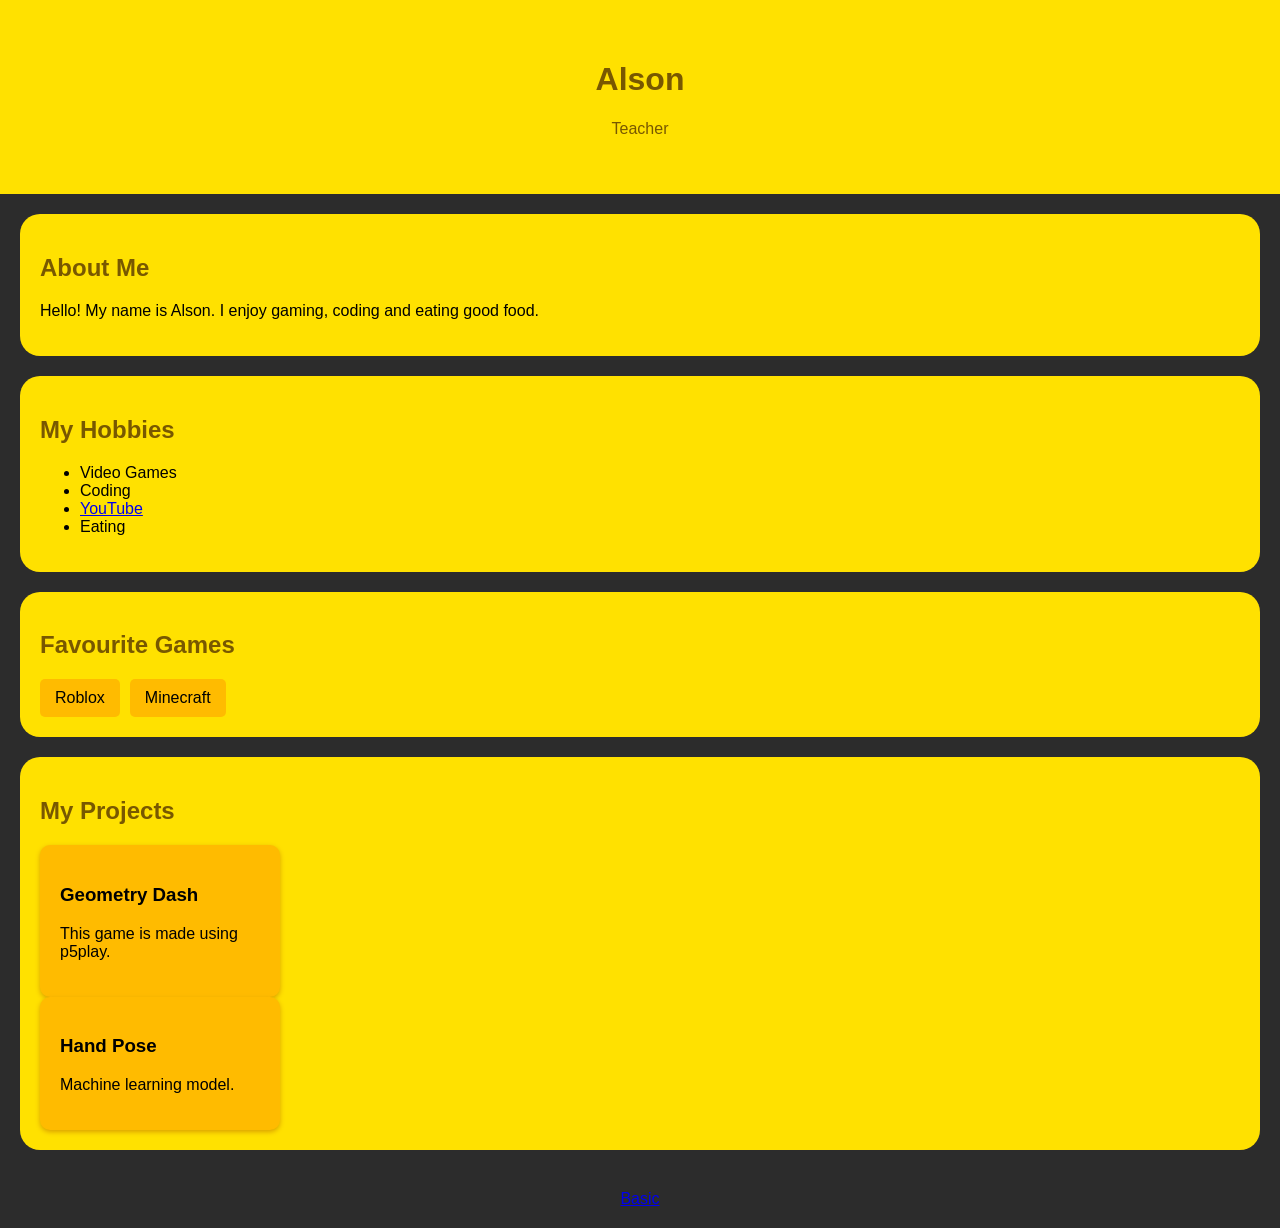
==== index.html @ 78d8d633 "Initial commit" ====
<!doctype html>
<html>
  <title>Alson's Website</title>
  <head>
    <title>My Portfolio</title>
    <link rel="stylesheet" href="style.css"/>
    <!-- <style>
      h1 {color:blue};
      h2 {color:aqua};
      p {color:red}
    </style> -->
  </head>
  <body>
    <header>
      <h1>Alson</h1>
      <p>Teacher</p>
    </header>

    <!-- About me -->
    <section>
      <h2>About Me</h2>

      <p>
        Hello! My name is Alson. I enjoy gaming, coding and eating good food.
      </p>
    </section>

    <!-- My Hobbies -->
    <section>
      <!-- <h2 style="color:red">My Hobbies</h2> -->
       <h2>My Hobbies</h2>
      <ul>
        <li>Video Games</li>
        <li>Coding</li>
        <li><a href="https://www.youtube.com/watch?v=dQw4w9WgXcQ&list=RDdQw4w9WgXcQ" target="_blank">YouTube</a></li>
        <li>Eating</li>
      </ul>
    </section>

    <!-- My Favourite Games Video -->
    <section>
      <h2>Favourite Games</h2>
      
      <div class="games">
        <a href="https://www.roblox.com" target="_blank">Roblox</a>
        <a href="https://www.minecraft.net/en-us" target="_blank">Minecraft</a>
      </div>
    </section>

    <!-- My projects (add each time when a project is completed) -->
    <section>
      <h2>My Projects</h2>

      <div class="projects">
        <a href="02_geometrydash/index.html" class="card" target="_blank">
          <h3>Geometry Dash</h3>
          <p>This game is made using p5play.</p>
        </a>
      </div>
      <div class="projects">
        <a href="03_handpose/index.html" class="card" target="_blank">
          <h3>Hand Pose</h3>
          <p>Machine learning model.</p>
        </a>
      </div>
    </section>

    <footer>

      <!-- uncomment below for lesson 2. can be commented after to hide -->
      <a href="basic.html" target ="_blank">Basic</a>

    </footer>
  </body>
</html>
---- style.css ----
body {
  font-family: Arial, sans-serif;
  background-color: #2c2c2c;
  margin: 0;
}

header {
  background-color: rgb(255, 225, 0);
  color: #785800;
  text-align: center;
  padding: 40px;
}

section {
  background-color: rgb(255, 225, 0);
  margin: 20px;
  padding: 20px;
  border-radius: 20px;
}

h2 {
  color: #785800;
}

.games {
  display: flex;
  gap: 10px;
  flex-wrap: wrap;
}

.games a {
  background-color: #ffbb00;
  color: rgb(0, 0, 0);
  text-decoration: none;
  padding: 10px 15px;
  border-radius: 5px;
}

.games a:hover {
  background-color: #daa000;
}

.projects {
  display: flex;
  gap: 20px;
  flex-wrap: wrap;
}

.card {
  background-color: #ffbb00;
  width: 200px;
  padding: 20px;
  border-radius: 10px;
  text-decoration: none;
  color: black;
  box-shadow: 0 2px 5px #daa000;
}

.card:hover {
  transform: translateY(-5px);
}

footer {
  text-align: center;
  padding: 20px;
}
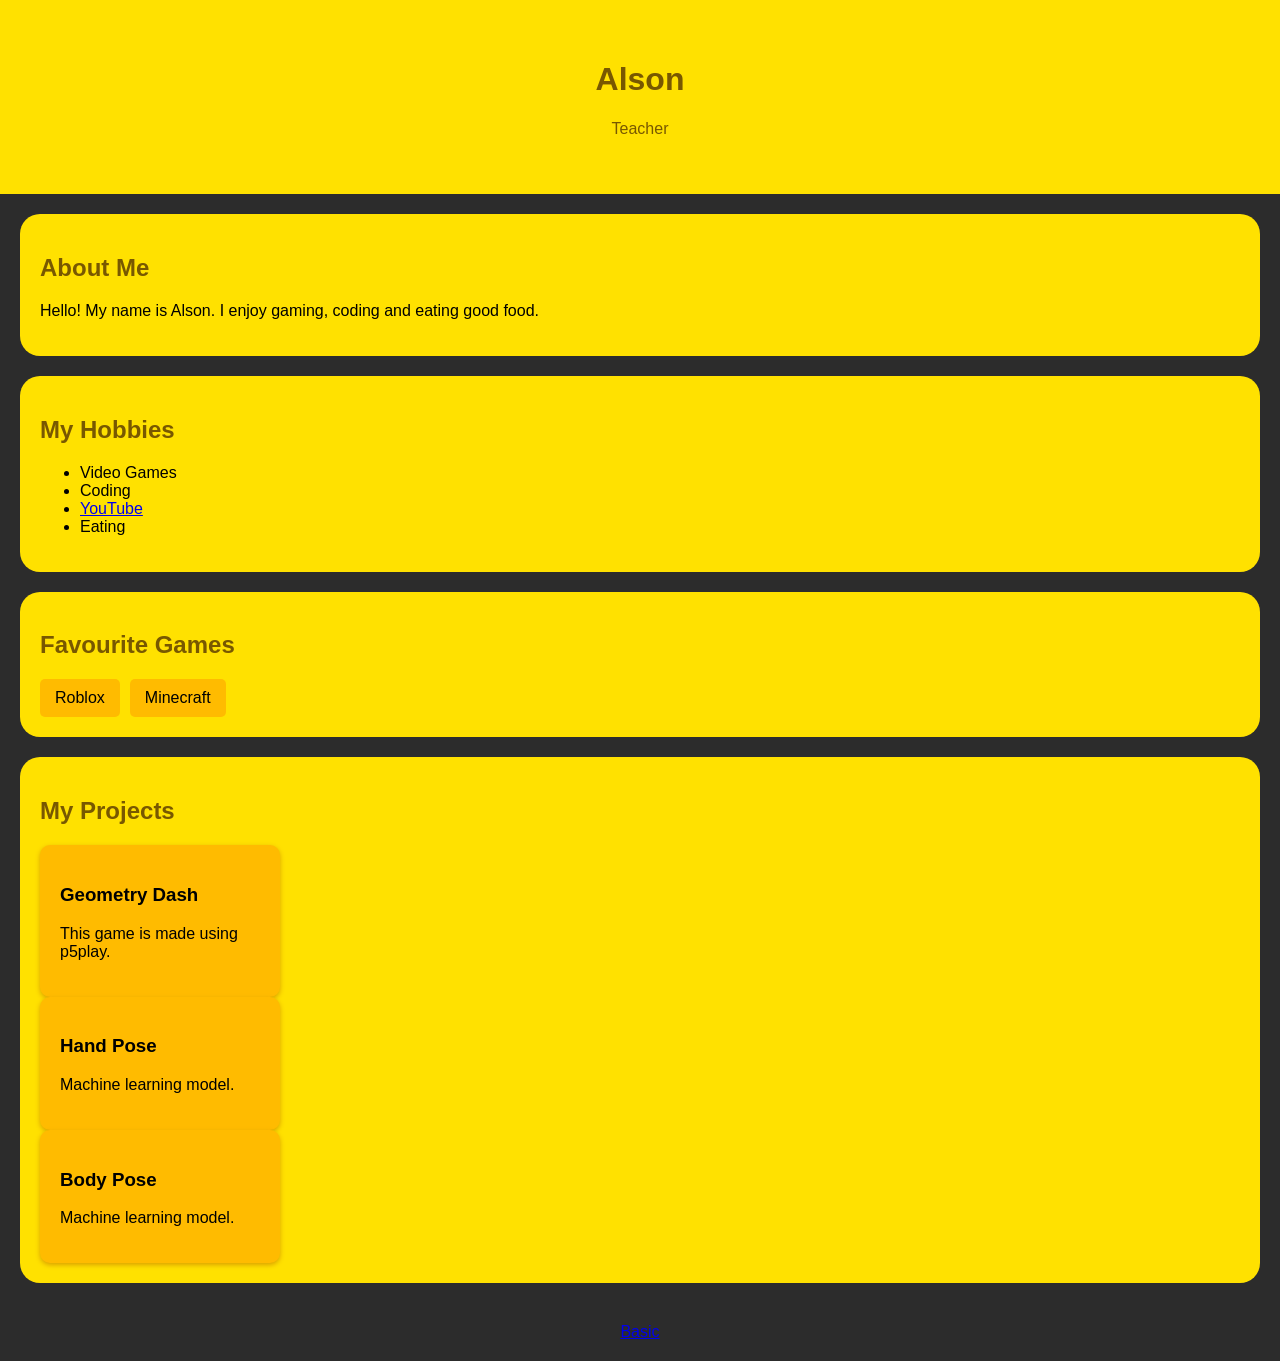
==== commit e29b0470: "3.10" ====
--- a/index.html
+++ b/index.html
@@ -63,6 +63,12 @@
           <p>Machine learning model.</p>
         </a>
       </div>
+      <div class="projects">
+        <a href="04_bodypose_game/index.html" class="card" target="_blank">
+          <h3>Body Pose</h3>
+          <p>Machine learning model.</p>
+        </a>
+      </div>
     </section>
 
     <footer>
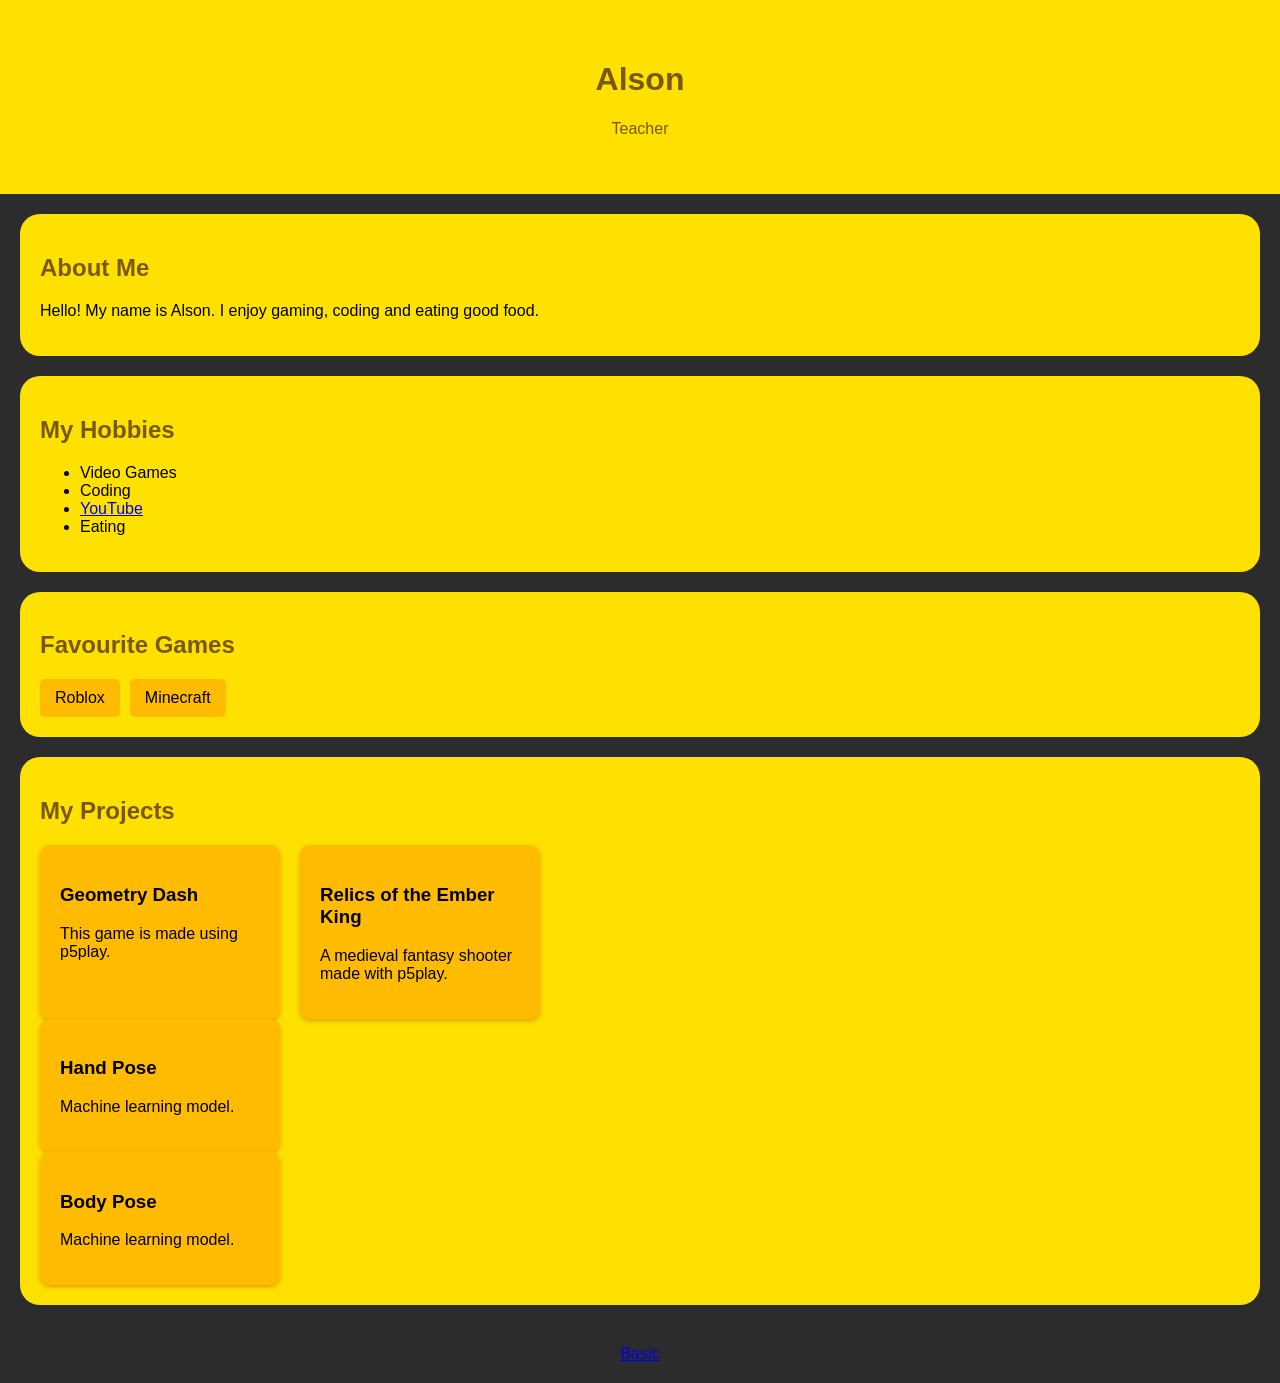
==== commit 0c636ef3: "Oct 29, 2026, 11:52 AM" ====
--- a/index.html
+++ b/index.html
@@ -56,6 +56,10 @@
           <h3>Geometry Dash</h3>
           <p>This game is made using p5play.</p>
         </a>
+        <a href="medieval_shooter.html" class="card" target="_blank">
+          <h3>Relics of the Ember King</h3>
+          <p>A medieval fantasy shooter made with p5play.</p>
+        </a>
       </div>
       <div class="projects">
         <a href="03_handpose/index.html" class="card" target="_blank">
